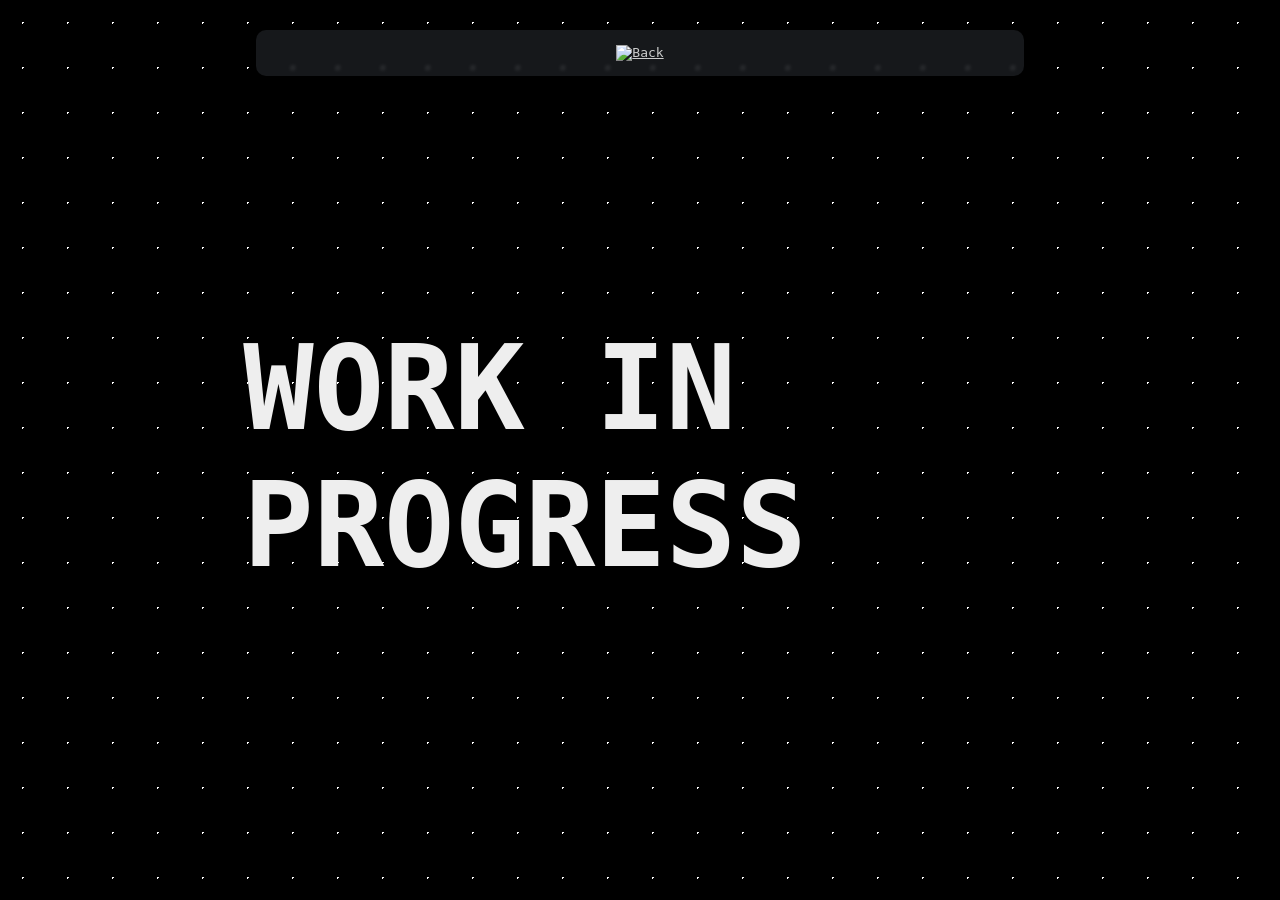
==== pages/hardware.html @ 7516091e "Added subpages to projects types Added two subpages, one for software projects and other for hardwar" ====
<!DOCTYPE html>
<html lang="en">
  <head>
    <meta charset="UTF-8" />
    <meta name="viewport" content="width=device-width, initial-scale=1.0" />
    <title>Daniel Marinho Portfolio</title>
    <link rel="stylesheet" href="../style.css" />
    <script type="module" src="../script.js"></script>
    <script type="module" src="https://ajax.googleapis.com/ajax/libs/model-viewer/3.5.0/model-viewer.min.js"></script>
  </head>
  <body>
    <div class="animated-background">
      <img src="src/star-a.png" alt="" class="rotating-image star-1" />
      <img src="src/star-a.png" alt="" class="rotating-image star-2" />
      <img src="src/star-a.png" alt="" class="rotating-image star-3" />
      <img src="src/star-a.png" alt="" class="rotating-image star-4" />
      <img src="src/star-a.png" alt="" class="rotating-image star-5" />
      <img src="src/swag.png"  alt="" class="swag-1"/>
      <img src="src/swag.png"  alt="" class="swag-2"/>
    </div>
    <ul>
        <a href="../index.html" class="back-btn"><img src="src/icons/software.png" alt="Back"></a>
    </ul>
    <div class="working">
        <h3>WORK IN PROGRESS</h3>
    </div>
    
    <!--<div id="pageContent">
      <h1>Hardware Projects</h1>
      <section id="Projects">
        <div id="project-table">
          <img class="Project" src="../src/projects/5secpanic.png" alt="Project Image">
          <p1>5-Second Panic</p1>
          <p>A fast-paced arcade game built with Godot where players try to win as many microgames as possible.</p>
          <div id="project-table-text">
            <a href="https://github.com/danielmcneto/WarioWareGame" target="_blank">Source</a>
            <a href="https://ehodan.itch.io/5-second-panic" target="_blank">Play</a>
        </div>
        </div>

        <div id="project-table">
          <img class="Project" src="../src/projects/AngelFall.png" alt="Project Image">
          <p1>Angel Fall</p1>
          <p>Built in Unity for Soul Game Jam 1, this 2D pixel-art Metroidvania focuses on exploration and snappy combat.</p>
          <div id="project-table-text">
            <a href="https://ehodan.itch.io/angel-fall" target="_blank">Play</a>
          </div>
        </div>

        <div id="project-table">
          <img class="Project" src="../src/projects/LifeSimulation.png" alt="Project Image">
          <p1>Life Simulation</p1>
          <p>A simple ecosystem simulator with silly little creatures built with Godot.</p>
          <div id="project-table-text">
            <a href="https://github.com/danielmcneto/life-simulation" target="_blank">Source</a>
            <a href="https://ehodan.itch.io/zezzit-simulation" target="_blank">Play</a>
        </div>
          
        </div>
        
      </section>
    </div>

      <footer class="glass-footer">
        <h2>Let's build something crazy.</h2>
        <div class="footer-links">
        <a href="https://github.com/danielmcneto" target="_blank"><img class="social" src="https://skillicons.dev/icons?i=github" alt="GitHub"></a>
        <a href="mailto:daniel.marinho.dev@gmail.com?"><img class="social" src="https://skillicons.dev/icons?i=gmail" alt="Email"></a>
    </div>
    <p>© 2026 Daniel Marinho</p>
</footer>
    <button id="btn-invert" class="style-button">Invert colors</button>
  </body>!-->
</html>
---- style.css ----
* {
    box-sizing: border-box;
}

html {
    scroll-behavior: smooth;
    transition: filter 0.5s ease; 
}

body {
    position: relative;
    margin: 0;
    color: rgb(238, 238, 238);
    font-family: monospace;

    background-image: radial-gradient(white 1px, rgb(0, 0, 0) 1px);
    background-size: 45px 45px;
    overflow-x: hidden;

    transition: filter 0.5s ease;
}

.animated-background {
  position: absolute;
    top: 0;
    left: 0;
    width: 100%;
    height: 100%; 
    z-index: -1;
    overflow: hidden;
}

@keyframes rotate {
  from {
    transform: rotate(0deg);
  }
  to {
    transform: rotate(360deg);
  }
}

.rotating-image {
    position:absolute;
    animation: rotate 230s linear infinite;
}

.star-1 {
  width: 400px;
  top: 5%;
  left: -5%;
}

.star-2 {
  width: 400px;
  top: 30%;
  left: 80%;
  animation-duration: 45s; 
  animation-direction: reverse; 
}

.star-3 {
  width: 350px;
  top: 50%;
  left: -10%;
  animation-duration: 25s; 
}

.star-4 {
  width: 350px;
  top: 65%;
  left: 80%;
  animation-duration: 55s; 
  animation-direction: reverse; 
}

.star-5 {
  width: 350px;
  top: 80%;
  left: -10%;
  animation-duration: 35s; 
}

.swag-1 {
  position: absolute;
  filter:opacity(0.5);
  left: 50%;
  top: 45%;
  transform: translateX(-50%);
  width: 400px;
  max-width: 80vw;
}

.swag-2 {
  position: absolute;
  filter:opacity(0.5);
  left: 50%;
  top: 78%;
  transform: translateX(-50%);
  width: 400px;
  max-width: 80vw;
}

.style-button{
    position: fixed;
    top:90%;
    left: 90%;
    font-family: monospace;
    z-index: 10;
    background: transparent;
    color: whitesmoke;
    border: none;
    cursor: pointer;
}

html.light-mode {
    filter: invert(1);
}

body {
  transition: filter 0.5s ease, background-color 0.5s ease;
}


.light-mode img:not(.rotating-image):not(.swag-1):not(.swag-2):not(#name):not(#profile){
  filter: invert(1);
}

img {
    max-width: 100%;
    height: auto;
}

ul {
    
    text-align: center;
    margin-top: 30px;
    padding: 15px;
    display: flex;
    flex-wrap: wrap;
    gap: 12px 20px;
    color: rgb(238, 238, 238);
    justify-content: center;
    list-style-type: none;
    background-color: rgba(66, 72, 80, 0.336);
    backdrop-filter: blur(2px);
    border-radius: 10px;
    margin-left: 20%;
    margin-right: 20%;
    text-decoration: none;
    position: fixed;
    top: 0;
    width: 60%;
    z-index: 1000;
}



ul a {
    margin-left: 10%;
    margin-right: 10%;
}

a {
    text-decoration: underline;
    display: inline-block;
    transition: all 0.2s ease-in-out;
    transform: scale(100%) translateY(0px);
    color: rgb(203, 204, 204);
}

a:hover {
    display: inline-block;
    transition: all 0.2s ease-in-out;
    transform: scale(115%) translateY(-5px);
}

#section {
    text-decoration: none;
    display: inline-block;
    transition: all 0.2s ease-in-out;
    transform: scale(100%) translateY(0px);
    color: rgb(238, 238, 238);
}

#section:hover {
    display: inline-block;
    transition: all 0.2s ease-in-out;
    transform: scale(115%) translateY(-5px);
}

#info {
    display: flex;
    flex-direction: row;
    justify-content: center;
    gap: 20px;
    padding-left: 20%;
    padding-right: 20%;
}



#info img {
    border-radius: 10%;
    max-height: 216px;
    max-width: 384px;
}

.timeline {
    position: relative;
    max-width: 1200px;
    margin: 40px auto;
}


.timeline-line {
    position: absolute;
    top: 0;
    bottom: 0;
    left: 50%;
    width: 4px;
    background-color: #fff;
    transform: translateX(-50%);
}


.timeline-item {
    position: relative;
    width: 50%;
   
    padding: 10px 40px; 
    box-sizing: border-box;
}


.timeline-item:nth-child(odd) {
    left: 0;
    text-align: right; /
}


.timeline-item:nth-child(even) {
    left: 50%;
    text-align: left; 
}


.timeline-dot {
    position: absolute;
    top: 50%;
    width: 16px;
    height: 16px;
    background-color: #007acc;
    border: 3px solid #fff;
    border-radius: 50%;
    z-index: 1;
}


.timeline-item:nth-child(odd) .timeline-dot {
    right: -8px;
}


.timeline-item:nth-child(even) .timeline-dot {
    left: -8px;
}


.award-card {
    position: relative;
    background-color: rgba(66, 72, 80, 0.336);
    backdrop-filter: blur(3px);
    width: min(100%, 300px);
    max-width: fit-content;
    min-height: 300px;
    height: auto;
    padding: 16px 2% 60px;
    border-radius: 14px;
    color: #fff;
    display: flex;
    flex-direction: column;
    align-items: center;
    width: 100%;
    text-align: left;
}

.award-card img.Award {
    display: block;
    aspect-ratio: 16/9;
    object-fit: cover;
    filter: grayscale(100%);
    max-width: 200px;
    border-radius: 8px;
    margin: 0 auto;
}

.award-card h3 {
    text-align: left;
    margin: 8px 0;
    font-size: 20px;
}

.working {
    margin-left: 19%;
    margin-top: 25%;
    font-size: 100px;
}

.award-card-text {
    position: absolute;
    left: 0;
    bottom: 4px;
    display: flex;
    justify-content: center;
    width: 100%;
}

.award-card a {
    display: inline-block;
    width: auto;
    margin-top: 5%;
}

p1 {
    display: flex;
    flex-direction: column;
    text-align: center;
    font-size: 20px;
    font-weight: bold;
}

#pageContent {
    align-items: center;
    display: flex;
    flex-direction: column;
    width: 100%;
    padding: 90px 16px 0;
}

#name {
    height: 30px;
    width: 100px;
    margin-bottom: auto;
}

#About {
    margin-left: 0;
    text-align: center;
    align-items: center;
    font-size: 20px;
    justify-content: center;
    display: flex;
    flex-direction: row;
    gap: 24px;
    width: min(1200px, 100%);
}



#About #profile {
    width: 200px;
    height: 200px;
    border-radius: 100%;
    margin-top: 100px;
    margin-bottom: 100px;
}

#About p {
    margin-left: 20%;
    margin-right: 20%;
}

#Technologies {
    display: flex;
    flex-direction: column;
    width: min(1200px, 100%);
    margin-top: 200px;
}

.tech-intro {
    margin-top: 100%;
    flex-basis: 100%;
    text-align: center;
}

#TechText {
    font-size: 20px;
    justify-content: center;
    display: grid;
    grid-template-columns: repeat(2, minmax(0, 1fr));
    row-gap: 100px;
    column-gap: 100px;
}

#TechText img {
    margin-top: 10px;
}

.portfolio-filter-nav {
  display: flex;
  justify-content: center;
  gap: 12px;
  margin-bottom: 30px;
}

.filter-tab {
  background: rgba(66, 72, 80, 0.336);
  backdrop-filter: blur(4px);
  color: #aaa;
  border: 1px solid rgba(255, 255, 255, 0.1);
  padding: 8px 20px;
  border-radius: 20px;
  font-family: monospace;
  text-decoration: none;
  font-size: 16px;
  transition: all 0.2s ease-in-out;
}

.filter-tab:hover {
  color: #fff;
  border-color: #007acc;
  transform: translateY(-2px);
}

.filter-tab.active {
  background: #007acc;
  color: #fff;
  border-color: #007acc;
}

#Projects {
    display: flex;
    flex-direction: row;
    gap: 20px;
    justify-content: center;
    flex-wrap: wrap;
}

.project-intro {
    margin-top: 30%;
    flex-basis: 100%;
    text-align: center;
}

#Projects img {
    object-fit: cover;
    align-self: center;
    height: 108px;
    width: 192px;
    border-radius: 10px;
}

#project-table {
    background-color: rgba(66, 72, 80, 0.336);
    backdrop-filter: blur(3px);
    height: 350px;
    width: min(100%, 300px);
    padding: 2%;
    border-radius: 14px;
    display: flex;
    flex-direction: column;
}

#project-table p {
    font-size: 15px;
    align-self: center;
}

#project-table-text {
    display: flex;
    justify-content: center;
    gap: 20px;
    margin-top: auto;
}

#project-table-text a {
    font-size: 20px;
}

model-viewer {
    margin-right: 15%;
    margin-bottom: 15%;
    justify-content: right;
    width: 500px;
    height: 500px;
    max-width: 100%;
}

section {
    text-align: center;
    font-size: 30px;
    margin-top: 20px;
    margin-bottom: 20px;
    scroll-margin-top: 70px;
}

h1 {
    font-size: 20px;
}

p {
    font-size: 20px;
}

footer.glass-footer {
    align-items: center;
    display: flex;
    align-self: center;
    flex-direction: column;
}

@media (max-width: 768px) {
    body {
        font-size: 16px;
    }

    nav ul {
        width: calc(100% - 24px);
        margin: 8px 12px 0;
        padding: 10px 8px;
        gap: 8px 14px;
        border-radius: 8px;
    }

    nav ul a {
        margin: 0;
    }

    #About {
        flex-direction: column;
        margin-left: 0;
        padding: 0 12px;
    }

    #About #profile {
        width: 160px;
        height: 160px;
        margin-top: 40px;
        margin-bottom: 20px;
    }

    #About p {
        margin-left: 0;
        margin-right: 0;
    }

    model-viewer {
        display: none;
    }

    .star-1 {
        display: none;
    }

    #TechText {
        grid-template-columns: 1fr;
        margin-top: 40px;
        row-gap: 30px;
        column-gap: 0;
    }

    #Projects {
        flex-direction: column;
        align-items: center;
    }

    #Awards {
        margin-top: 80px;
        flex-direction: column;
        align-items: center;
    }

    .award-card {
        width: 100%;
    }

    .award-intro {
        margin-top: 50%;
    }

    .timeline {
        width: 100%;
        margin: 24px auto;
    }

    .timeline-item,
    .timeline-item:nth-child(even),
    .timeline-item:nth-child(odd) {
        left: 0;
        width: 100%;
        padding: 10px 0;
        text-align: left;
    }

    .timeline-item .timeline-dot,
    .timeline-item:nth-child(even) .timeline-dot,
    .timeline-item:nth-child(odd) .timeline-dot {
        display: none;
    }

    .award-card {
        min-height: 0;
        padding: 16px 16px 52px;
    }

    .award-card h3 {
        font-size: 18px;
    }

    .timeline-item:nth-of-type(odd) {
        left: 0;
    }

    .timeline-line {
        display: none;
    }

    #project-table {
        width: min(100%, 320px);
        height: auto;
    }

    #project-table-text {
        gap: 18px;
        margin-top: 20px;
    }

    section {
        font-size: 24px;
    }

    p,
    h1 {
        font-size: 18px;
    }
}

@media (max-width: 480px) {
    nav ul {
        font-size: 14px;
        gap: 7px 10px;
    }

    #About h1 {
        font-size: 22px;
        line-height: 1.3;
    }

    #project-table-text a {
        font-size: 16px;
    }

    .style-button {
        top: auto;
        right: 12px;
        bottom: 12px;
        left: auto;
        font-size: 12px;
    }
}
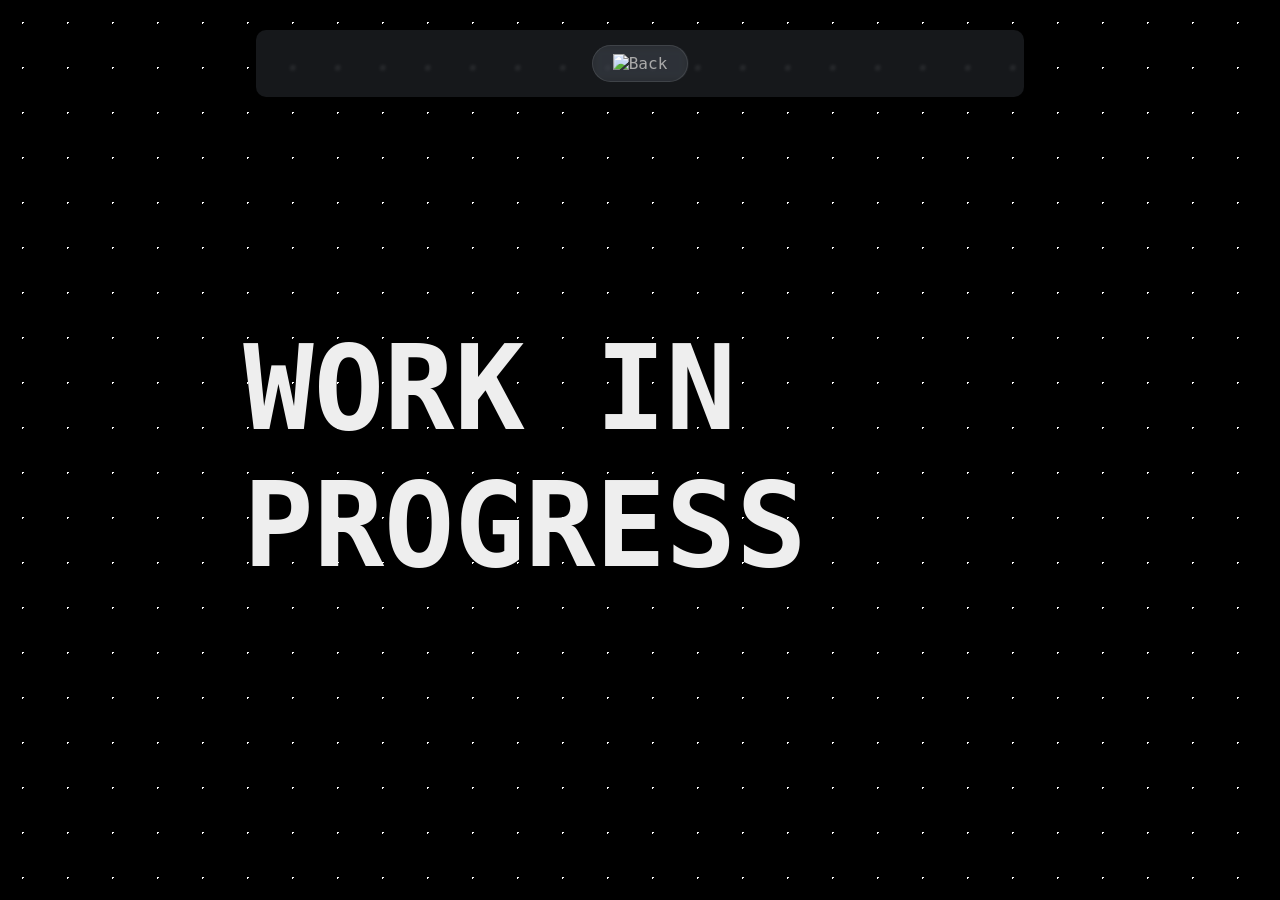
==== commit d602f015: "Change the buttons desing" ====
--- a/pages/hardware.html
+++ b/pages/hardware.html
@@ -19,7 +19,7 @@
       <img src="src/swag.png"  alt="" class="swag-2"/>
     </div>
     <ul>
-        <a href="../index.html" class="back-btn"><img src="src/icons/software.png" alt="Back"></a>
+        <a href="../index.html#Projects" class="back-btn"><img src="src/icons/software.png" alt="Back"></a>
     </ul>
     <div class="working">
         <h3>WORK IN PROGRESS</h3>
--- a/style.css
+++ b/style.css
@@ -103,13 +103,124 @@
 .style-button{
     position: fixed;
     top:90%;
-    left: 90%;
+    right: 10%;
     font-family: monospace;
     z-index: 10;
     background: transparent;
     color: whitesmoke;
     border: none;
     cursor: pointer;
+}
+
+.spotify-container {
+    left: -30px;
+    cursor: pointer;
+    max-width: 110px;
+    height: 110px;
+    transition: max-width 0.5s cubic-bezier(0.4, 0, 0.2, 1), background-color 0.3s ease;
+    position: fixed;
+    bottom: 3%;
+    align-items: center;
+    display: flex;
+    flex-direction: row;
+    background-color: rgba(66, 72, 80, 0.336);
+    border-radius: 9999px;
+}
+
+.spotify-container:hover {
+    max-width: 350px;
+    border-radius: 9999px;
+}
+
+.spotify-container:hover #spotify-text {
+  opacity: 1;
+  margin: 10px;
+}
+
+#spotify-text {
+  opacity: 0;
+  transition: opacity 0.3s ease 0.1s;
+  color: #fff;
+  font-family: monospace;
+  font-size: 14px;
+}
+
+#spotify-image {
+    border-radius: 9999px;
+    width: 100px;
+    height: 100px;
+    position: relative;
+    left: 5px;
+    flex-shrink: 0;
+    background-size: cover;
+    background-repeat: no-repeat;
+    animation: rotate 90s linear infinite;
+}
+
+.vinyl-disc {
+  position: relative;
+  width: 100px;
+  height: 100px;
+  left: 5px;
+  border-radius: 50%;
+  flex-shrink: 0;
+  background-size: cover;
+  overflow: hidden;
+  box-shadow: 0 0 10px rgba(0,0,0,0.5);
+}
+
+.vinyl-disc img {
+  width: 100%;
+  height: 100%;
+  background-size: cover;
+  object-fit: cover;
+  border-radius: 50%;
+}
+
+/* Camada das Ranhuras + Reflexo de Luz Conico */
+.vinyl-overlay {
+  position: absolute;
+  background-size: cover;
+  top: 0;
+  left: 0;
+  width: 100%;
+  height: 100%;
+  border-radius: 50%;
+  pointer-events: none; /* Deixa passar o clique se precisar */
+
+  /* Junta o reflexo de luz (conic) com as ranhuras (repeating-radial) */
+  background: 
+  
+    /* 1. Reflexo de luz em cruz/V */
+    conic-gradient(
+      from 0deg,
+      rgba(255, 255, 255, 0.15) 0deg,
+      transparent 60deg,
+      rgba(255, 255, 255, 0.15) 180deg,
+      transparent 240deg,
+      rgba(255, 255, 255, 0.15) 360deg
+    ),
+    /* 2. Ranhuras/Sulcos micro-espaçados */
+    repeating-radial-gradient(
+      circle at center,
+      rgba(0, 0, 0, 0.4) 0px,
+      rgba(0, 0, 0, 0.4) 1px,
+      transparent 2px,
+      transparent 3px
+    );
+}
+
+/* O furo central (furo do vinil) */
+.vinyl-hole {
+  position: absolute;
+  top: 50%;
+  left: 50%;
+  transform: translate(-50%, -50%);
+  width: 6px;
+  height: 6px;
+  background-color: #111418; /* Cor do fundo do seu site */
+  border: 1px solid rgba(255, 255, 255, 0.3);
+  border-radius: 50%;
 }
 
 html.light-mode {
@@ -160,18 +271,48 @@
     margin-right: 10%;
 }
 
+.footer-links {
+    display: flex;
+    gap: 12px;
+}
+
+.footer-links a,
+.footer-links a:hover {
+    background: transparent;
+    border: none;
+    padding: 0;
+    transform: none;
+    color: inherit;
+}
+
+.footer-links .social {
+    display: block;
+    transition: opacity 0.2s ease;
+}
+
+.footer-links a:hover .social {
+    opacity: 0.7;
+}
+
 a {
-    text-decoration: underline;
-    display: inline-block;
+    background: rgba(66, 72, 80, 0.336);
+    backdrop-filter: blur(4px);
+    color: #aaa;
+    border: 1px solid rgba(255, 255, 255, 0.1);
+    padding: 8px 20px;
+    border-radius: 20px;
+    font-family: monospace;
+    text-decoration: none;
+    font-size: 16px;
     transition: all 0.2s ease-in-out;
-    transform: scale(100%) translateY(0px);
-    color: rgb(203, 204, 204);
 }
 
 a:hover {
     display: inline-block;
     transition: all 0.2s ease-in-out;
     transform: scale(115%) translateY(-5px);
+    color: #fff;
+    border-color: #007acc;
 }
 
 #section {
@@ -486,6 +627,8 @@
     max-width: 100%;
 }
 
+
+
 section {
     text-align: center;
     font-size: 30px;
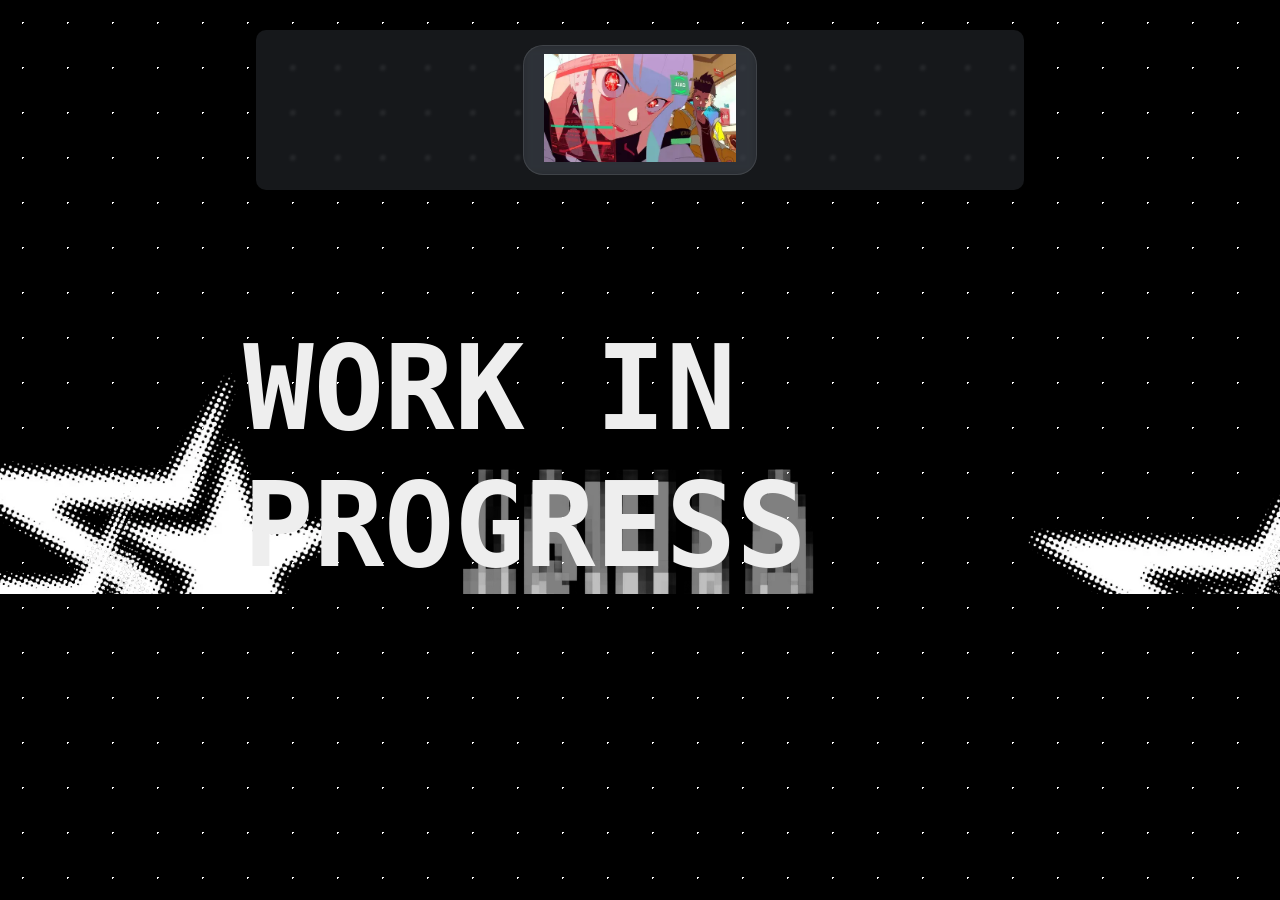
==== commit a5e1a00f: "Improve page performance and robustness This change defers non-critical scripts, preconnects to the " ====
--- a/pages/hardware.html
+++ b/pages/hardware.html
@@ -5,21 +5,20 @@
     <meta name="viewport" content="width=device-width, initial-scale=1.0" />
     <title>Daniel Marinho Portfolio</title>
     <link rel="stylesheet" href="../style.css" />
-    <script type="module" src="../script.js"></script>
-    <script type="module" src="https://ajax.googleapis.com/ajax/libs/model-viewer/3.5.0/model-viewer.min.js"></script>
+    <script type="module" src="../script.js" defer></script>
   </head>
   <body>
     <div class="animated-background">
-      <img src="src/star-a.png" alt="" class="rotating-image star-1" />
-      <img src="src/star-a.png" alt="" class="rotating-image star-2" />
-      <img src="src/star-a.png" alt="" class="rotating-image star-3" />
-      <img src="src/star-a.png" alt="" class="rotating-image star-4" />
-      <img src="src/star-a.png" alt="" class="rotating-image star-5" />
-      <img src="src/swag.png"  alt="" class="swag-1"/>
-      <img src="src/swag.png"  alt="" class="swag-2"/>
+      <img src="../src/star-a.webp" loading="lazy" alt="" class="rotating-image star-1" />
+      <img src="../src/star-a.webp" loading="lazy" alt="" class="rotating-image star-2" />
+      <img src="../src/star-a.webp" loading="lazy" alt="" class="rotating-image star-3" />
+      <img src="../src/star-a.webp" loading="lazy" alt="" class="rotating-image star-4" />
+      <img src="../src/star-a.webp" loading="lazy" alt="" class="rotating-image star-5" />
+      <img src="../src/swag.webp" loading="lazy" alt="" class="swag-1"/>
+      <img src="../src/swag.webp" loading="lazy" alt="" class="swag-2"/>
     </div>
     <ul>
-        <a href="../index.html#Projects" class="back-btn"><img src="src/icons/software.png" alt="Back"></a>
+        <a href="../index.html#Projects" class="back-btn"><img src="../src/projects/software.webp" loading="lazy" width="192" height="108" alt="Back"></a>
     </ul>
     <div class="working">
         <h3>WORK IN PROGRESS</h3>
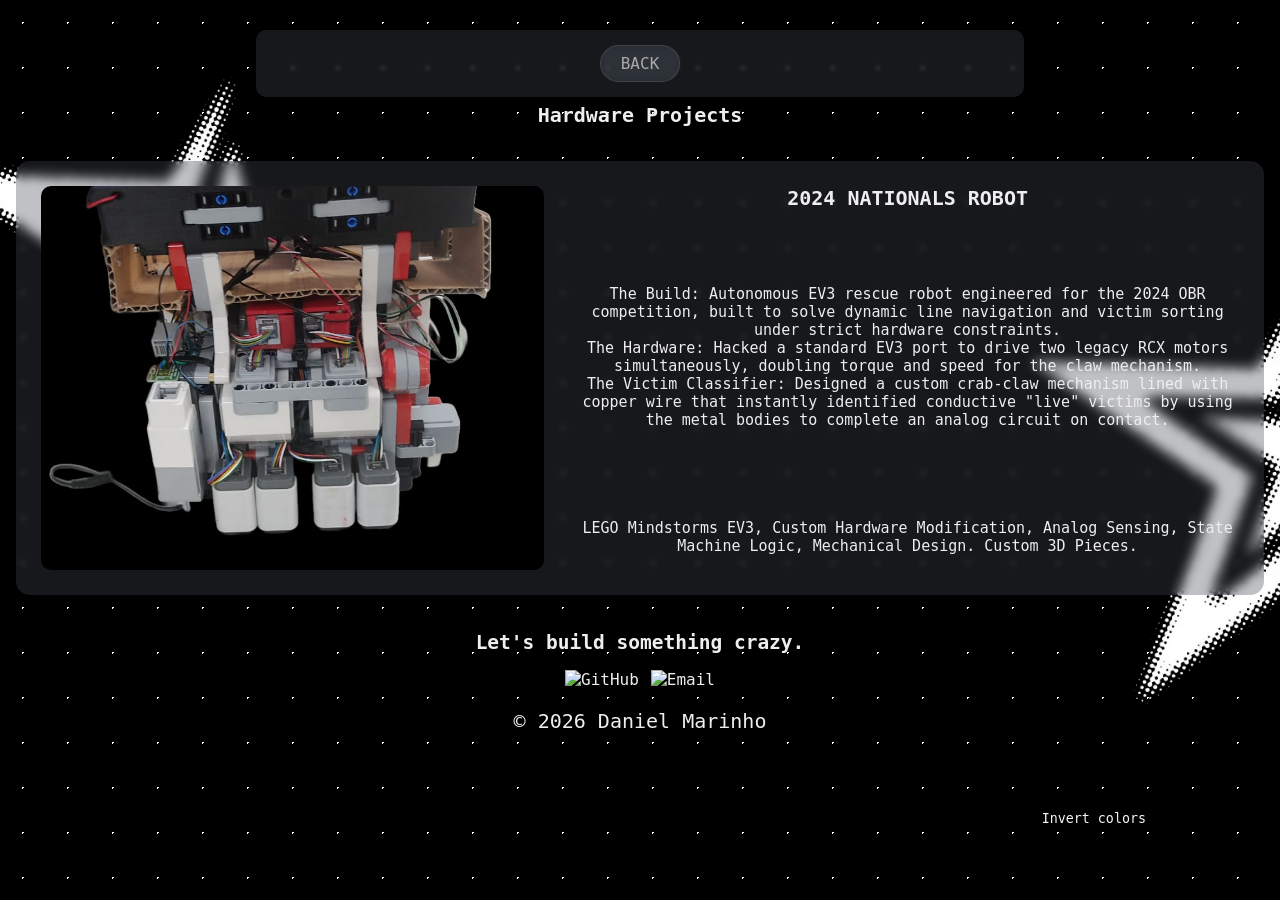
==== commit 7f555a44: "Added the first hardware project also organized the old and new files" ====
--- a/pages/hardware.html
+++ b/pages/hardware.html
@@ -11,50 +11,26 @@
     <div class="animated-background">
       <img src="../src/star-a.webp" loading="lazy" alt="" class="rotating-image star-1" />
       <img src="../src/star-a.webp" loading="lazy" alt="" class="rotating-image star-2" />
-      <img src="../src/star-a.webp" loading="lazy" alt="" class="rotating-image star-3" />
-      <img src="../src/star-a.webp" loading="lazy" alt="" class="rotating-image star-4" />
-      <img src="../src/star-a.webp" loading="lazy" alt="" class="rotating-image star-5" />
-      <img src="../src/swag.webp" loading="lazy" alt="" class="swag-1"/>
-      <img src="../src/swag.webp" loading="lazy" alt="" class="swag-2"/>
+      <!--<img src="../src/star-a.webp" loading="lazy" alt="" class="rotating-image star-3" />-->
+      <!--<img src="../src/star-a.webp" loading="lazy" alt="" class="rotating-image star-4" />-->
+      <!--<img src="../src/star-a.webp" loading="lazy" alt="" class="rotating-image star-5" />-->
+      <!--<img src="../src/swag.webp" loading="lazy" alt="" class="swag-1"/>-->
+      <!--<img src="../src/swag.webp" loading="lazy" alt="" class="swag-2"/>-->
     </div>
     <ul>
-        <a href="../index.html#Projects" class="back-btn"><img src="../src/projects/software.webp" loading="lazy" width="192" height="108" alt="Back"></a>
+        <a href="../index.html#Projects" class="back-btn">BACK</a>
     </ul>
-    <div class="working">
-        <h3>WORK IN PROGRESS</h3>
-    </div>
     
-    <!--<div id="pageContent">
+    <div id="pageContent">
       <h1>Hardware Projects</h1>
-      <section id="Projects">
+      <section id="Projects" class="hardware-projects">
         <div id="project-table">
-          <img class="Project" src="../src/projects/5secpanic.png" alt="Project Image">
-          <p1>5-Second Panic</p1>
-          <p>A fast-paced arcade game built with Godot where players try to win as many microgames as possible.</p>
-          <div id="project-table-text">
-            <a href="https://github.com/danielmcneto/WarioWareGame" target="_blank">Source</a>
-            <a href="https://ehodan.itch.io/5-second-panic" target="_blank">Play</a>
-        </div>
-        </div>
-
-        <div id="project-table">
-          <img class="Project" src="../src/projects/AngelFall.png" alt="Project Image">
-          <p1>Angel Fall</p1>
-          <p>Built in Unity for Soul Game Jam 1, this 2D pixel-art Metroidvania focuses on exploration and snappy combat.</p>
-          <div id="project-table-text">
-            <a href="https://ehodan.itch.io/angel-fall" target="_blank">Play</a>
-          </div>
-        </div>
-
-        <div id="project-table">
-          <img class="Project" src="../src/projects/LifeSimulation.png" alt="Project Image">
-          <p1>Life Simulation</p1>
-          <p>A simple ecosystem simulator with silly little creatures built with Godot.</p>
-          <div id="project-table-text">
-            <a href="https://github.com/danielmcneto/life-simulation" target="_blank">Source</a>
-            <a href="https://ehodan.itch.io/zezzit-simulation" target="_blank">Play</a>
-        </div>
-          
+          <img class="Project" src="../src/projects/hardware/2024nationalev3.webp" alt="Project Image">
+          <p1>2024 NATIONALS ROBOT</p1>
+          <p>The Build: Autonomous EV3 rescue robot engineered for the 2024 OBR competition, built to solve dynamic line navigation and victim sorting under strict hardware constraints.
+            <br>The Hardware: Hacked a standard EV3 port to drive two legacy RCX motors simultaneously, doubling torque and speed for the claw mechanism.
+            <br>The Victim Classifier: Designed a custom crab-claw mechanism lined with copper wire that instantly identified conductive "live" victims by using the metal bodies to complete an analog circuit on contact.</p>
+          <p>LEGO Mindstorms EV3, Custom Hardware Modification, Analog Sensing, State Machine Logic, Mechanical Design. Custom 3D Pieces.</p>
         </div>
         
       </section>
@@ -69,5 +45,5 @@
     <p>© 2026 Daniel Marinho</p>
 </footer>
     <button id="btn-invert" class="style-button">Invert colors</button>
-  </body>!-->
+  </body>
 </html>
--- a/style.css
+++ b/style.css
@@ -577,6 +577,12 @@
     flex-wrap: wrap;
 }
 
+.hardware-projects {
+    flex-direction: column;
+    align-items: stretch;
+    width: 100%;
+}
+
 .project-intro {
     margin-top: 30%;
     flex-basis: 100%;
@@ -602,6 +608,31 @@
     flex-direction: column;
 }
 
+.hardware-projects #project-table {
+    display: grid;
+    grid-template-columns: minmax(280px, 42%) minmax(0, 1fr);
+    grid-template-rows: auto 1fr auto;
+    column-gap: 32px;
+    width: 100%;
+    max-width: none;
+    height: auto;
+    min-height: 400px;
+}
+
+.hardware-projects #project-table img.Project {
+    grid-column: 1;
+    grid-row: 1 / -1;
+    width: 100%;
+    height: clamp(300px, 30vw, 440px);
+    align-self: center;
+}
+
+.hardware-projects #project-table p1,
+.hardware-projects #project-table p,
+.hardware-projects #project-table #project-table-text {
+    grid-column: 2;
+}
+
 #project-table p {
     font-size: 15px;
     align-self: center;
@@ -763,6 +794,19 @@
         height: auto;
     }
 
+    .hardware-projects #project-table {
+        display: flex;
+        flex-direction: column;
+        gap: 0;
+    }
+
+    .hardware-projects #project-table img.Project {
+        width: 100%;
+        height: auto;
+        min-height: 0;
+        max-height: none;
+    }
+
     #project-table-text {
         gap: 18px;
         margin-top: 20px;
